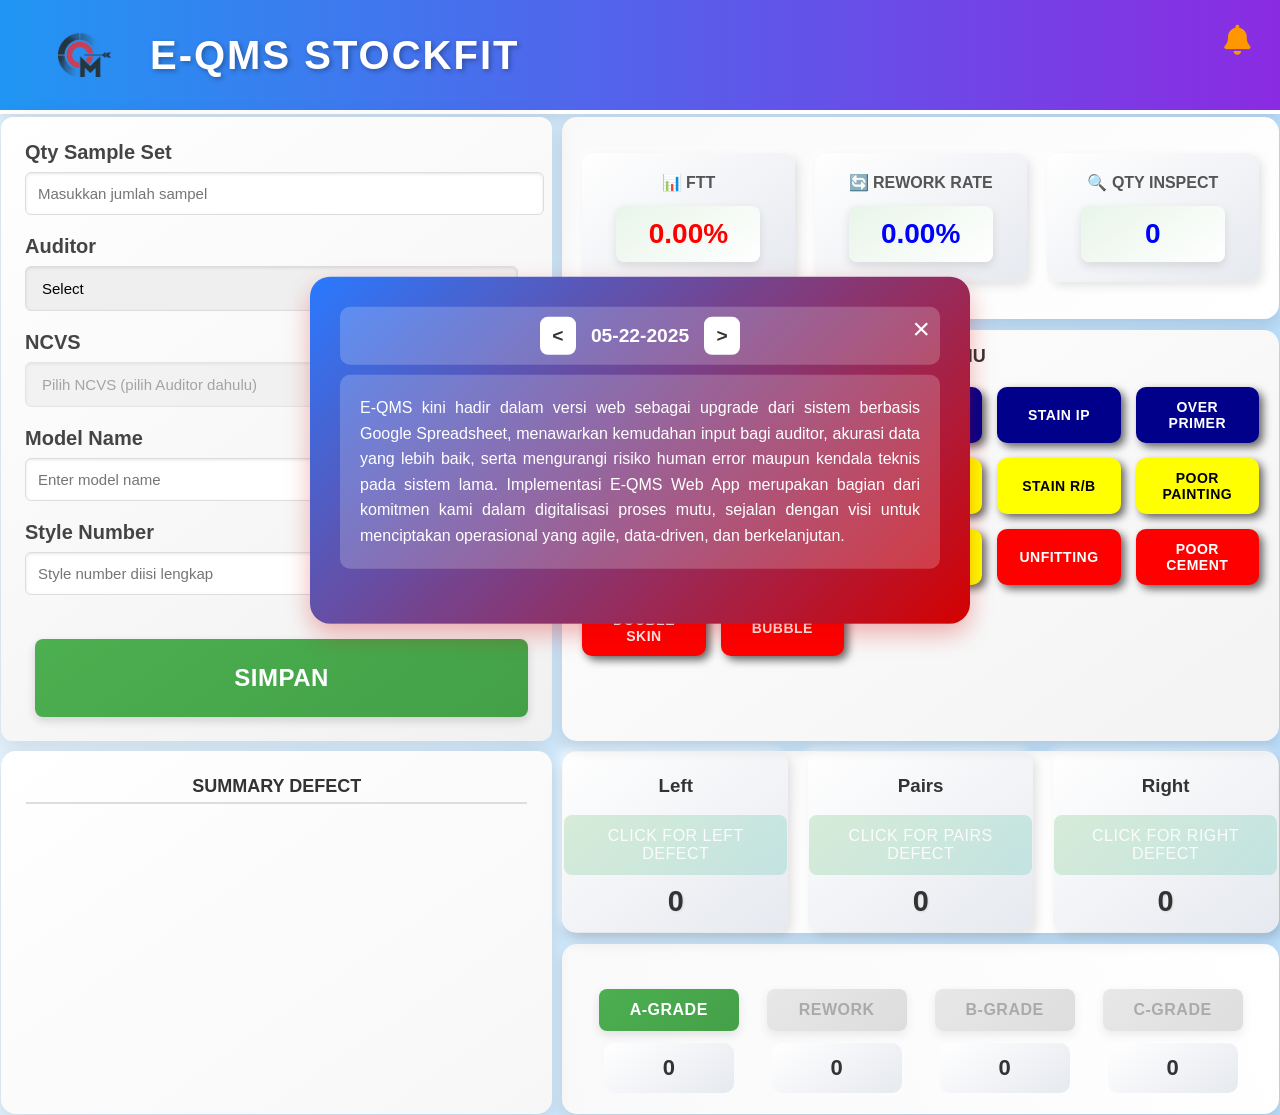
==== index.html @ a8375ba9 "Update index.html" ====
<!DOCTYPE html>
<html lang="en">
<head>
    <meta charset="UTF-8">
    <meta name="viewport" content="width=device-width, initial-scale=1.0">
    <title>Inspection Form</title>
    <link rel="stylesheet" href="style.css">
    <link rel="stylesheet" href="https://cdnjs.cloudflare.com/ajax/libs/font-awesome/6.0.0/css/all.min.css">
</head>
<body>
    <div class="header">
        <img src="logo.png" alt="Logo" class="logo">
        <h1>E-QMS STOCKFIT</h1>
<button id="announcement-button" class="announcement-button">
    <i class="fas fa-bell announcement-icon"></i>
</button>
    </div>
    <div class="dashboard">
        </div>

   <div id="announcement-popup" class="announcement-popup">
    <div class="announcement-content">
        <span class="close-button">&times;</span>
        <div id="announcement-date" class="announcement-date">
            <button id="prev-announcement" class="announcement-nav">&lt;</button>
            <span id="date-text"></span>
            <button id="next-announcement" class="announcement-nav">&gt;</button>
        </div>
        <div id="announcement-text" class="announcement-text"></div>
    </div>
</div>
    <div class="dashboard">
        <!-- Form Section (Kiri Bawah) -->
        <div class="form-section">
    <label for="qty-sample-set">Qty Sample Set</label>
    <input type="number" id="qty-sample-set" placeholder="Masukkan jumlah sampel" value="0">

            <label for="auditor">Auditor</label>
            <select id="auditor">
                <option value="">Select</option>
                <option value="Amalia Nur Aisyah">Amalia Nur Aisyah</option>
            </select>

            <label for="ncvs">NCVS</label>
            <select id="ncvs">
                <option value="">Select</option>
                <option value="Line 1">Line 1</option>
                <option value="Line 2">Line 2</option>
                <option value="Line 3">Line 3</option>
                <option value="Line 4">Line 4</option>
                <option value="Line 5">Line 5</option>
                <option value="Line 6">Line 6</option>
                <option value="Line 7">Line 7</option>
                <option value="Line 8">Line 8</option>
                <option value="Line 9">Line 9</option>
                <option value="Line 10">Line 10</option>
            </select>

            <label for="model-name">Model Name</label>
            <input type="text" id="model-name" placeholder="Enter model name">

            <label for="style-number">Style Number</label>
            <input type="text" id="style-number" placeholder="Style number diisi lengkap">
            <!-- Wrapper for Save Button -->
            <div class="button-wrapper">
                <button class="save-button">SIMPAN</button>
            </div>
        </div>
<!-- FTT & Qty Inspect Section -->
<div class="ftt-container">
    <!-- FTT Section -->
    <div class="section">
        <label for="ftt">
            <span>📊 FTT</span>
        </label>
        <div id="fttOutput" class="counter">0%</div>
    </div>
<!-- Redo Rate Section -->
    <div class="section">
        <label for="redo-rate">
            <span>🔄 Rework Rate</span>
        </label>
        <div id="redoRateOutput" class="counter">0%</div>
    </div>
    <!-- Qty Inspect Section -->
    <div class="section">
        <label for="qty-inspect">
            <span>🔍 Qty Inspect</span>
        </label>
        <div id="qtyInspectOutput" class="counter">0</div>
    </div>
</div>

<div class="qty-section">
    <div class="qty-item">
        <button class="input-button a-grade">A-Grade</button>
        <div id="a-grade-counter" class="output-box">0</div>
    </div>

    <div class="qty-item">
        <button class="input-button r-grade">Rework</button>
        <div id="r-grade-counter" class="output-box">0</div>
    </div>

    <div class="qty-item">
        <button class="input-button b-grade">B-Grade</button>
        <div id="b-grade-counter" class="output-box">0</div>
    </div>

    <div class="qty-item">
        <button class="input-button c-grade">C-Grade</button>
        <div id="c-grade-counter" class="output-box">0</div>
    </div>
</div>



        <!-- Summary Defect Section -->
        <div class="summary-defect">
            <h3>Summary Defect</h3>
            <div id="summary-list">
                <!-- Summary will be displayed here -->
            </div>
        </div>

        <!-- Rework Section -->
        <div class="rework-section">
            <!-- Rework Left -->
            <div class="rework-left">
                <h3>Left</h3>
                <button id="rework-left" class="rework-button">Click for left defect</button>
                <p id="left-counter">0</p>
            </div>
                <div class="rework-pairs">
        <h3>Pairs</h3>
        <button id="rework-pairs" class="rework-button">Click for pairs defect</button>
        <p id="pairs-counter">0</p>
    </div>
                <!-- Rework Right -->
            <div class="rework-right">
                <h3>Right</h3>
                <button id="rework-right" class="rework-button">Click for right defect</button>
                <p id="right-counter">0</p>
            </div>
        </div>

        <!-- Defect Menu Section -->
        <div class="defect-menu">
    <h3>Defect Menu</h3>
    <div class="defect-items">
<!-- DEFECT BIRU (Atas) -->
<button class="defect-button defect-blue" data-defect="BOND GAP">BOND GAP</button>
<button class="defect-button defect-blue" data-defect="POOR TRIMMING">POOR TRIMMING</button>
<button class="defect-button defect-blue" data-defect="CONTAMINATION">CONTAMINATION</button>
<button class="defect-button defect-blue" data-defect="STAIN IP">STAIN IP</button>
<button class="defect-button defect-blue" data-defect="OVER PRIMER">OVER PRIMER</button>

<!-- DEFECT KUNING (Tengah) -->
<button class="defect-button defect-yellow" data-defect="OVER CEMENT">OVER CEMENT</button>
<button class="defect-button defect-yellow" data-defect="REBOUND">REBOUND</button>
<button class="defect-button defect-yellow" data-defect="SHRINKAGE">SHRINKAGE</button>
<button class="defect-button defect-yellow" data-defect="STAIN R/B">STAIN R/B</button>
<button class="defect-button defect-yellow" data-defect="POOR PAINTING">POOR PAINTING</button>
<button class="defect-button defect-yellow" data-defect="DAMAGE">DAMAGE</button>
<button class="defect-button defect-yellow" data-defect="SOLELAYING">SOLELAYING</button>
<button class="defect-button defect-yellow" data-defect="COLOR BLEEDING">COLOR BLEEDING</button>

<!-- DEFECT MERAH (Bawah) -->
<button class="defect-button defect-red" data-defect="UNFITTING">UNFITTING</button>
<button class="defect-button defect-red" data-defect="POOR CEMENT">POOR CEMENT</button>
<button class="defect-button defect-red" data-defect="DOUBLE SKIN">DOUBLE SKIN</button>
<button class="defect-button defect-red" data-defect="BUBBLE">BUBBLE</button>

    </div>
</div>


    <script src="script.js"></script>
</body>
</html>
---- style.css ----
/* ============================= */
/* 1. Global Styles              */
/* ============================= */
body {
    font-family: 'Roboto', sans-serif;
    background: linear-gradient(to right, #e3f2fd, #bbdefb);
    color: #333;
    margin: 0;
    padding: 0; /* Pastikan tidak ada padding body yang tidak perlu */
}

/* ============================= */
/* 2. Header Styling             */
/* ============================= */
.header {
    display: flex;
    align-items: center;
    justify-content: flex-start; /* Mengubah agar logo dan teks berada di kiri */
    padding: 5px 30px; /* Mengurangi padding untuk kompak */
    background: linear-gradient(to right, #2196F3, #8A2BE2); /* Gradient background */
    border-bottom: 4px solid #ffffff; /* Menambah garis bawah header */
    box-shadow: 0 4px 15px rgba(0, 0, 0, 0.1); /* Menambah shadow lebih tegas */
    transition: all 0.3s ease-in-out; /* Efek transisi saat hover */
}

.header:hover {
    box-shadow: 0 10px 20px rgba(0, 0, 0, 0.2); /* Efek hover untuk shadow */
    transform: translateY(-5px); /* Efek header sedikit terangkat */
}

.logo {
    max-width: 100px; /* Memperbesar logo */
    height: auto;
    margin-right: 20px; /* Memberikan jarak lebih pada logo */
    transition: transform 0.3s ease; /* Efek saat logo dihover */
}

.logo:hover {
    transform: rotate(360deg); /* Efek rotasi pada logo saat hover */
}

h1 {
    font-family: 'Poppins', sans-serif; /* Font modern dan elegan */
    font-size: 2.5em; /* Membesarkan ukuran teks */
    color: #ffffff;
    margin: 0;
    text-shadow: 2px 2px 5px rgba(0, 0, 0, 0.3); /* Memberikan efek bayangan pada teks */
    letter-spacing: 2px; /* Memberikan jarak antar huruf */
    transition: color 0.3s ease, transform 0.3s ease; /* Efek transisi saat hover */
}

h1:hover {
    color: #2ECC71; /* Mengubah warna saat hover */
    transform: scale(1.1); /* Efek pembesaran teks saat hover */
}

/* ============================= */
/* 3. Dashboard Layout           */
/* ============================= */
.dashboard {
    display: grid;
    gap: 10px; /* Jaga jarak 10px antar grid items */
    padding: 1px; /* Mengurangi padding dashboard jika terlalu lebar */
    box-sizing: border-box;
    grid-template-columns: 1fr 1.3fr;

}
/* ============================= */
/* 4. Form Section             */
/* ============================= */
.form-section {
    grid-column: 1 / 2;
    grid-row: 1 / 4;
    background: linear-gradient(145deg, #ffffff, #f1f1f1);
    border-radius: 12px;
    box-shadow: 0 6px 25px rgba(0, 0, 0, 0.1);
    padding: 24px;
    overflow-y: auto;
    position: relative;
    transition: transform 0.2s ease, box-shadow 0.2s ease;
}

.form-section:hover {
    box-shadow: 0 12px 30px rgba(0, 0, 0, 0.2);
    transform: translateY(-3px);
}

.form-section label {
    font-weight: bold;
    margin-bottom: 8px;
    color: #444;
    font-size: 20px;
    display: block;
}

.form-section select,
.form-section input {
    width: calc(100% - 10px);
    padding: 12px;
    border: 1px solid #ddd;
    border-radius: 6px;
    margin-bottom: 20px;
    font-size: 15px;
    box-shadow: inset 0 1px 3px rgba(0, 0, 0, 0.1);
    transition: border-color 0.3s ease, box-shadow 0.3s ease;
}

.form-section select:focus,
.form-section input:focus {
    border-color: #4CAF50;
    box-shadow: 0 0 8px rgba(76, 175, 80, 0.5);
    outline: none;
}

/* --- STYLING UNTUK NCVS YANG SUDAH DIGUNAKAN --- */
/* Ini akan mewarnai opsi individual di dropdown saat dibuka */
#ncvs option.used-ncvs {
    color: red;
    font-weight: bold;
    /* Anda bisa menambahkan gaya lain di sini jika diperlukan */
    /* background-color: #ffebeb; */
}

/* Ini akan mencoba mewarnai teks yang terlihat di kotak select saat tertutup.
   Efeknya mungkin tidak konsisten di semua browser karena keterbatasan styling <select> native. */
#ncvs.used-selected-ncvs {
    color: red;
    font-weight: bold;
}
/* --- AKHIR STYLING NCVS --- */


.button-wrapper {
    display: flex;
    justify-content: flex-end;
    margin-top: 24px;
}

.save-button {
    background: linear-gradient(145deg, #4CAF50, #43a047);
    color: white;
    width: calc(100% - 10px);
    padding: 25px 50px;
    border: none;
    border-radius: 8px;
    cursor: pointer;
    font-size: 24px;
    font-weight: bold;
    text-transform: uppercase;
    letter-spacing: 0.5px;
    transition: background 0.3s ease, transform 0.2s ease;
    box-shadow: 0 4px 10px rgba(0, 0, 0, 0.15);
}

.save-button:hover {
    background: linear-gradient(145deg, #43a047, #388e3c);
    box-shadow: 0 6px 12px rgba(0, 0, 0, 0.2);
}

.save-button:active {
    transform: scale(0.96);
}
.invalid-input {
    border: 1px solid red; /* Berikan border merah pada input yang tidak valid */
    background-color: #ffe0e0; /* Berikan warna latar belakang merah muda pucat */
}


/* Responsive Save Button */
@media screen and (max-width: 1200px) {
    .save-button {
        padding: 20px 40px;
        font-size: 20px;
    }
}

@media screen and (max-width: 992px) {
    .save-button {
        padding: 15px 30px;
        font-size: 18px;
    }
}

@media screen and (max-width: 768px) {
    .save-button {
        padding: 12px 25px;
        font-size: 16px;
        width: 100%;
        margin-top: 10px;
    }

    .button-wrapper {
        justify-content: center;
    }
}

@media screen and (max-width: 480px) {
    .save-button {
        padding: 10px 20px;
        font-size: 14px;
        letter-spacing: 0.3px;
    }
}


/* ============================= */
/* 5. FTT Section - Reworked     */
/* ============================= */
.ftt-container {
    display: grid;
    grid-template-columns: repeat(auto-fit, minmax(120px, 1fr));
    gap: 20px;
    margin-bottom: 1px;
    justify-content: center;
    align-items: center;
    padding: 20px;
    background: linear-gradient(135deg, #f9f9f9, #ffffff);
    border-radius: 15px;
    box-shadow: 0 8px 15px rgba(0, 0, 0, 0.1);
    transition: box-shadow 0.3s ease, transform 0.3s ease;
}

.ftt-container:hover {
    box-shadow: 0 12px 25px rgba(0, 0, 0, 0.15);
    transform: translateY(-3px);
}

/* FTT & Qty Inspect Box */
.section {
    display: flex;
    flex-direction: column;
    align-items: center;
    justify-content: center;
    background: linear-gradient(145deg, #ffffff, #e6e9ef);
    border-radius: 12px;
    padding: 20px;
    box-shadow: 4px 4px 10px rgba(0, 0, 0, 0.1), -4px -4px 10px rgba(255, 255, 255, 0.6);
    transition: transform 0.2s ease, box-shadow 0.2s ease;
    min-width: 130px; /* Agar tetap muat di layar kecil */
}

/* Responsive Mode */
@media (max-width: 600px) {
    .ftt-container {
        grid-template-columns: repeat(2, 1fr); /* Tetap 2 kolom di layar kecil */
        gap: 10px; /* Tambahkan sedikit jarak agar lebih nyaman */
    }

    .section {
        min-width: 100px; /* Sesuaikan ukuran agar tetap muat */
    }
}

/* Hover Efek */
.section:hover {
    transform: translateY(-5px);
    box-shadow: 6px 6px 15px rgba(0, 0, 0, 0.15), -6px -6px 15px rgba(255, 255, 255, 0.7);
}


/* Label FTT & Qty Inspect */
.section label {
    font-size: 16px;
    font-weight: bold;
    color: #555;
    margin-bottom: 8px;
    text-transform: uppercase;
    display: flex;
    align-items: center;
    gap: 6px;
}

/* Output Box (FTT & Qty Inspect) */
.counter {
    font-size: 28px;
    font-weight: bold;
    text-align: center;
    padding: 12px;
    border-radius: 8px;
    width: 120px;
    margin-top: 6px;
    background: linear-gradient(145deg, #e8f5e9, #ffffff);
    box-shadow: 0 4px 10px rgba(0, 0, 0, 0.1);
    transition: transform 0.2s ease, box-shadow 0.2s ease;
    color: #0000FF;
}

/* Hover efek untuk Output */
.counter:hover {
    box-shadow: 0 6px 12px rgba(0, 0, 0, 0.15);
    transform: translateY(-2px);
}

/* Variasi warna sesuai kategori FTT */
.counter.low-ftt {
    background-color: #ff0000;
    border-color: #ff0000;
    color: #ff0000; /* Merah */
}

.counter.medium-ftt {
    background-color: #ffbf00;
    border-color: #ffbf00;
    color: #ffbf00; /* Kuning */
}

.counter.high-ftt {
    background-color: #32cd32;
    border-color: #32cd32;
    color: #32cd32; /* Hijau */
}

/* Responsive: Agar tetap rapi di HP */
@media (max-width: 600px) {
    .ftt-container {
        flex-direction: column;
        align-items: center;
        gap: 15px;
    }

    .section {
        width: 100%;
        max-width: 250px;
    }
}



/* ============================= */
/* 6. Qty Section - Stylish UI   */
/* ============================= */
.qty-section {
    display: grid;
         grid-column: 2 / 3;
    grid-row: 4 / 5;
        min-height: 110px;
  max-height: 110px;
        margin-top: 193px;
    grid-template-columns: repeat(auto-fit, minmax(120px, 1fr));
    gap: 15px;
    grid-auto-flow: row;
    justify-content: center;
    padding: 30px;
    background: linear-gradient(70deg, #f9f9f9, #ffffff);
    border-radius: 15px;
    box-shadow: 0 8px 15px rgba(0, 0, 0, 0.1);
    transition: box-shadow 0.3s ease, transform 0.3s ease;
}
/* Efek hover pada qty-section */
.qty-section:hover {
    box-shadow: 0 12px 25px rgba(0, 0, 0, 0.15);
    transform: translateY(-3px);
}

/* Jika layar kecil (HP mode portrait), batasi jadi 2 kolom */
@media (max-width: 600px) {
    .qty-section {
        grid-template-columns: repeat(2, 1fr); /* 2 item per baris */
    }
}

/* Jika layar sangat kecil (<400px), buat 1 item per baris */
@media (max-width: 400px) {
    .qty-section {
        grid-template-columns: repeat(1, 1fr); /* 1 item per baris */
    }
}

.qty-item {
    display: flex;
    flex-direction: column;
    align-items: center;
    justify-content: center;
    border-radius: 12px;
    padding: 15px;
    transition: transform 0.2s ease, box-shadow 0.2s ease;
}

/* Efek hover qty-item */
.qty-item:hover {
    transform: translateY(-5px);
    box-shadow: 6px 6px 15px rgba(0, 0, 0, 0.15), -6px -6px 15px rgba(255, 255, 255, 0.7);
}

.input-button {
    font-size: 16px;
    font-weight: bold;
    padding: 12px 20px;
    border: none;
    border-radius: 8px;
    cursor: pointer;
    text-transform: uppercase;
    letter-spacing: 0.5px;
    transition: background 0.3s ease, transform 0.2s ease;
    box-shadow: 0 4px 10px rgba(0, 0, 0, 0.1);
    color: white;
    width: 140px;
    text-align: center;
}

/* Warna tombol berdasarkan kategori */
.a-grade {
    background: linear-gradient(135deg, #4CAF50, #45a049);
}

.r-grade {
    background: linear-gradient(135deg, #FF9800, #e68900);
}

.b-grade {
    background: linear-gradient(135deg, #FFD700, #e6c200);
    color: black;
}

.c-grade {
    background: linear-gradient(135deg, #FF0000, #cc0000);
}

/* Efek hover pada tombol */
.input-button:hover {
    opacity: 0.9;
    transform: scale(1.05);
}

.input-button:active {
    transform: scale(0.95);
}

.output-box {
    font-size: 22px;
    font-weight: bold;
    text-align: center;
    padding: 12px 20px;
    border-radius: 10px;
    width: 90px;
    margin-top: 12px;
    background: linear-gradient(145deg, #ffffff, #e6e9ef);
    transition: transform 0.2s ease, box-shadow 0.2s ease;
}

/* Efek hover pada output box */
.output-box:hover {
    transform: translateY(-2px);
}

/* ============================= */
/* 7. Rework Section            */
/* ============================= */
.rework-section {
     grid-column: 2 / 3;
    grid-row: 4 / 5;
    min-height: 110px;
  max-height: 180px;
    display: flex;
    gap: 20px;
    justify-content: space-between;
    padding: 1px;
    background: linear-gradient(135deg, #f9f9f9, #ffffff);
    border-radius: 15px;
    box-shadow: 0 8px 15px rgba(0, 0, 0, 0.1);
    transition: box-shadow 0.3s ease, transform 0.3s ease;
}


.rework-section:hover {
    box-shadow: 0 12px 25px rgba(0, 0, 0, 0.15);
    transform: translateY(-5px);
}

.rework-left, .rework-right {
    flex: 1;
    display: flex;
    flex-direction: column;
    align-items: center;
    justify-content: center;
    background: linear-gradient(145deg, #ffffff, #e6e9ef);
    border-radius: 12px;
    padding: 1px;
    box-shadow: 4px 4px 10px rgba(0, 0, 0, 0.1), -4px -4px 10px rgba(255, 255, 255, 0.6);
    transition: transform 0.2s ease, box-shadow 0.2s ease;
}

.rework-left:hover, .rework-right:hover {
    transform: translateY(-5px);
    box-shadow: 6px 6px 15px rgba(0, 0, 0, 0.15), -6px -6px 15px rgba(255, 255, 255, 0.7);
}

.rework-left p, .rework-right p {
    font-size: 1.8rem;
    font-weight: bold;
    margin: 10px 0;
    color: #333;
    text-shadow: 1px 1px 2px rgba(0, 0, 0, 0.1);
}

.rework-left button, .rework-right button {
    background: linear-gradient(135deg, #4CAF50, #45a049);
    color: white;
    font-size: 16px;
    padding: 12px 20px;
    border: none;
    border-radius: 8px;
    cursor: pointer;
    text-transform: uppercase;
    letter-spacing: 0.5px;
    transition: background 0.3s ease, transform 0.2s ease;
    box-shadow: 0 4px 10px rgba(0, 0, 0, 0.1);
}

.rework-left button:hover, .rework-right button:hover {
    background: linear-gradient(135deg, #45a049, #388e3c);
    box-shadow: 0 6px 12px rgba(0, 0, 0, 0.15);
}

.rework-left button:active, .rework-right button:active {
    transform: scale(0.95);
}
.rework-pairs {
    flex: 1;
    display: flex;
    flex-direction: column;
    align-items: center;
    justify-content: center;
    background: linear-gradient(145deg, #ffffff, #e6e9ef);
    border-radius: 12px;
    padding: 1px;
    box-shadow: 4px 4px 10px rgba(0, 0, 0, 0.1), -4px -4px 10px rgba(255, 255, 255, 0.6);
    transition: transform 0.2s ease, box-shadow 0.2s ease;
}

.rework-pairs:hover {
    transform: translateY(-5px);
    box-shadow: 6px 6px 15px rgba(0, 0, 0, 0.15), -6px -6px 15px rgba(255, 255, 255, 0.7);
}

.rework-pairs p {
    font-size: 1.8rem;
    font-weight: bold;
    margin: 10px 0;
    color: #333;
    text-shadow: 1px 1px 2px rgba(0, 0, 0, 0.1);
}

.rework-pairs button {
    background: linear-gradient(135deg, #4CAF50, #45a049);
    color: white;
    font-size: 16px;
    padding: 12px 20px;
    border: none;
    border-radius: 8px;
    cursor: pointer;
    text-transform: uppercase;
    letter-spacing: 0.5px;
    transition: background 0.3s ease, transform 0.2s ease;
    box-shadow: 0 4px 10px rgba(0, 0, 0, 0.1);
}

.rework-pairs button:hover {
    background: linear-gradient(135deg, #45a049, #388e3c);
    box-shadow: 0 6px 12px rgba(0, 0, 0, 0.15);
}

.rework-pairs button:active {
    transform: scale(0.95);
}

/* ============================= */
/* 8. Defect Menu Section        */
/* ============================= */
.defect-menu {
    grid-column: 2 / 3;
    grid-row: 2 / 4;
    margin-top: 0;
    background: linear-gradient(145deg, #ffffff, #f3f3f3);
    border-radius: 15px;
    box-shadow: 0 8px 15px rgba(0, 0, 0, 0.1);
    padding: 16px 20px 20px 20px;
    transition: box-shadow 0.3s ease, transform 0.3s ease;
    font-size: 20px;
    text-align: center;
    min-height: 200px;
    overflow: auto;
}
.defect-menu h3 {
    margin: 0 0 15px 0;
    font-size: 18px;
    font-weight: bold;
    color: #333;
    text-transform: uppercase;
    padding-bottom: 5px;
}

.defect-menu:hover {
    box-shadow: 0 12px 25px rgba(0, 0, 0, 0.15);
    transform: translateY(-5px);
}

.defect-items {
    display: grid;
    grid-template-columns: repeat(auto-fit, minmax(120px, 1fr));
    gap: 15px;
}

.defect-button {
    /* Gaya dasar untuk semua tombol defect */
    color: white;
    padding: 12px 15px;
    border: none;
    border-radius: 10px;
    cursor: pointer;
    font-size: 14px;
    font-weight: bold;
    text-transform: uppercase;
    letter-spacing: 0.5px;
    text-align: center;
    transition: background 0.3s ease, transform 0.2s ease, box-shadow 0.3s ease;
    box-shadow: 0 4px 10px rgba(0, 0, 0, 0.1);
    min-width: 120px;
    min-height: 50px;
    width: auto;
    overflow: hidden;
    white-space: normal;
    word-wrap: break-word;
}
/* --- Warna untuk kelompok Biru Tua --- */
.defect-button.defect-blue {
    background: #00008B; /* Darker Blue (Navy Blue) - matching screenshot */
    color: white; /* Ensure font is white */
    /* Menghapus gradient untuk tampilan lebih flat seperti screenshot */
    /* box-shadow sudah diatur di .defect-button, tapi bisa disesuaikan jika ingin bayangan yang lebih gelap/tajam */
    box-shadow: 4px 4px 8px rgba(0, 0, 0, 0.6); /* Lebih gelap dan jelas */
}

.defect-button.defect-blue:hover {
    background: #0000CD; /* Sedikit lebih terang saat hover */
    box-shadow: 6px 6px 12px rgba(0, 0, 0, 0.7); /* Bayangan lebih intens saat hover */
    transform: translateY(-2px); /* Sedikit terangkat */
}

/* --- Warna untuk kelompok Kuning Cerah --- */
.defect-button.defect-yellow {
    background: #FFFF00; /* Vivid Yellow - matching screenshot */
    color: black; /* Font hitam seperti di screenshot */
    /* Menghapus gradient untuk tampilan lebih flat seperti screenshot */
    box-shadow: 4px 4px 8px rgba(0, 0, 0, 0.6); /* Lebih gelap dan jelas */
}

.defect-button.defect-yellow:hover {
    background: #FFD700; /* Sedikit lebih gelap saat hover */
    box-shadow: 6px 6px 12px rgba(0, 0, 0, 0.7); /* Bayangan lebih intens saat hover */
    transform: translateY(-2px);
}

/* --- Warna untuk kelompok Merah Cerah --- */
.defect-button.defect-red {
    background: #FF0000; /* Pure Red - matching screenshot */
    color: white; /* Ensure font is white */
    /* Menghapus gradient untuk tampilan lebih flat seperti screenshot */
    box-shadow: 4px 4px 8px rgba(0, 0, 0, 0.6); /* Lebih gelap dan jelas */
}

.defect-button.defect-red:hover {
    background: #CC0000; /* Sedikit lebih gelap saat hover */
    box-shadow: 6px 6px 12px rgba(0, 0, 0, 0.7); /* Bayangan lebih intens saat hover */
    transform: translateY(-2px);
}

.defect-button:active {
    transform: scale(0.95);
}
/* ============================= */
/* 9. Summary Defect Section    */
/* ============================= */
.summary-defect {
    /* Style yang sudah ada */
    grid-column: 1 / 2;
    margin-top: 0;
    background: linear-gradient(145deg, #ffffff, #f7f7f7);
    border-radius: 15px;
    box-shadow: 0 8px 20px rgba(0, 0, 0, 0.1);
    padding: 25px;
    height: 313px;
    overflow-y: auto;
    overflow-x: hidden;
    transition: box-shadow 0.3s ease, transform 0.3s ease;
    text-align: center;
}


.summary-defect h3 {
    /* Style yang sudah ada */
    margin: 0 0 15px 0;
    font-size: 18px;
    font-weight: bold;
    color: #333;
    text-transform: uppercase;
    border-bottom: 2px solid #ddd;
    padding-bottom: 5px;
}
.summary-item {
    background-color: #ffffff;
    border-radius: 10px;
    box-shadow: 0 4px 8px rgba(0, 0, 0, 0.15);
    padding: 10px 15px;
    margin: 8px 0;
    display: grid; /* Menggunakan CSS Grid */
    /* Ubah lebar kolom "Position" */
    grid-template-columns: 2fr 1.2fr 1.5fr auto; /* Lebar kolom: Defect, Position (lebih lebar), Level, Count */
    gap: 10px; /* Jarak antar kolom */
    align-items: center; /* Vertikal align tengah */
    width: 100%;
    transition: transform 0.2s ease, box-shadow 0.2s ease;
}

.summary-item:hover {
    box-shadow: 0 6px 12px rgba(0, 0, 0, 0.15);
    transform: translateY(-3px);
}

.defect-col {
    text-align: left;
    white-space: normal; /* IZINKAN TEKS MULTI-BARIS */
    overflow: visible; /* TIDAK POTONG TEKS */
    text-overflow: unset; /* HILANGKAN ELLIPSIS */
    word-break: break-word; /* PECahkan KATA JIKA PERLU */
}

.level-col {
    text-align: right;
    display: flex; /* FLEX UNTUK SUSUN GRADE + COUNT */
    align-items: center;
    justify-content: flex-end;
    gap: 8px; /* JARAK ANTARA GRADE DAN COUNT */
}


.count {
    background-color: #ff6b6b;
    color: #fff;
    padding: 4px 10px;
    border-radius: 12px;
    min-width: 30px;
    text-align: center;
    font-weight: bold;
    font-size: 14px;
    box-shadow: 0 2px 6px rgba(0, 0, 0, 0.2);
    border: 2px solid #ff4c4c;
    transition: transform 0.2s ease, box-shadow 0.2s ease;
}

.count:hover {
    transform: scale(1.1);
    box-shadow: 0 4px 12px rgba(0, 0, 0, 0.3);
}

/* ============================= */
/* 10. Enhanced Plus and Minus Buttons   */
/* ============================= */
.buttons {
    position: fixed;
    bottom: 20px;
    right: 20px;
    z-index: 9999; /* Highest possible z-index to ensure visibility */
    display: flex;
    flex-direction: column;
    gap: 15px;
    pointer-events: auto;
}

/* Ensure buttons are always on top of other elements */
.defect-menu,
.rework-section,
#reject-section,
.summary-defect {
    position: relative;
    z-index: 1;
}

.control-button {
    width: 60px;
    height: 60px;
    display: flex;
    align-items: center;
    justify-content: center;
    font-size: 36px;
    color: #fff;
    border: none;
    border-radius: 50%; /* Circular buttons */
    cursor: pointer;
    transition: all 0.3s ease;
    box-shadow: 0 6px 12px rgba(0, 0, 0, 0.2);
    position: relative;
    overflow: hidden;
    z-index: 9999; /* Ensure buttons are always on top */
}

.control-button .button-icon {
    position: relative;
    z-index: 1;
}

/* Plus Button Styles */
#plus-button {
    background: linear-gradient(145deg, #4CAF50, #45a049);
}

#plus-button::before {
    content: '';
    position: absolute;
    top: 0;
    left: 0;
    right: 0;
    bottom: 0;
    background: radial-gradient(circle at center, rgba(255,255,255,0.3) 0%, transparent 50%);
    opacity: 0;
    transition: opacity 0.3s ease;
}

#plus-button:hover::before {
    opacity: 1;
}

#plus-button.active {
    background: linear-gradient(145deg, #388E3C, #2E7D32);
    transform: scale(1.1);
}

#plus-button.inactive {
    background: linear-gradient(145deg, #B0BEC5, #90A4AE);
    cursor: not-allowed;
}

/* Minus Button Styles */
#minus-button {
    background: linear-gradient(145deg, #F44336, #D32F2F);
}

#minus-button::before {
    content: '';
    position: absolute;
    top: 0;
    left: 0;
    right: 0;
    bottom: 0;
    background: radial-gradient(circle at center, rgba(255,255,255,0.3) 0%, transparent 50%);
    opacity: 0;
    transition: opacity 0.3s ease;
}

#minus-button:hover::before {
    opacity: 1;
}

#minus-button.active {
    background: linear-gradient(145deg, #D32F2F, #B71C1C);
    transform: scale(1.1);
}

#minus-button.inactive {
    background: linear-gradient(145deg, #B0BEC5, #90A4AE);
    cursor: not-allowed;
}

/* Hover and Active States */
.control-button:hover {
    transform: scale(1.05);
    box-shadow: 0 8px 16px rgba(0, 0, 0, 0.25);
}

.control-button:active {
    transform: scale(0.95);
    box-shadow: 0 4px 8px rgba(0, 0, 0, 0.2);
}

/* Responsive Design */
@media (max-width: 600px) {
    .buttons {
        bottom: 10px;
        right: 10px;
        gap: 10px;
    }
    
    .control-button {
        width: 50px;
        height: 50px;
        font-size: 30px;
    }
}

/* ============================= */
/* 11. Gaya untuk Elemen yang Dinonaktifkan (Disabled) */
/* ============================= */

/* Gaya untuk tombol defect yang dinonaktifkan */
.defect-button:disabled,
.defect-button.disabled {
    opacity: 0.7;
    cursor: not-allowed;
    background: linear-gradient(135deg, #a0bde3, #90a4ae); /* Warna lebih redup */
    box-shadow: none;
}

/* Gaya untuk tombol rework yang dinonaktifkan */
#rework-left:disabled,
#rework-right:disabled, 
#rework-pairs:disabled {
    opacity: 0.7;
    cursor: not-allowed;
    background: linear-gradient(135deg, #c8e6c9, #b2dfdb); /* Warna lebih redup */
    box-shadow: none;
}

/* Gaya untuk tombol grade saat tidak aktif (opsional) */
.qty-item .input-button.inactive {
    opacity: 0.7;
    cursor: default;
    background: linear-gradient(135deg, #e0e0e0, #d0d0d0);
    color: #888;
}

/* ============================= */
/* 12. Announcement Styles */
/* ============================= */
.announcement-button {
    background: none;
    border: none;
    cursor: pointer;
    position: absolute;
    top: 25px;
    right: 30px;
    padding: 0;
    transition: color 0.3s ease, transform 0.2s ease;
}

.announcement-button:hover {
    transform: scale(1.1);
}

.announcement-icon {
    font-size: 30px;
    color: #FF9800;
    transition: transform 0.2s ease;
}

.announcement-icon:hover {
    transform: scale(1.2);
    color: #FF5F1F;
}

.announcement-popup {
    display: none;
    position: fixed;
    top: 50%;
    left: 50%;
    transform: translate(-50%, -50%);
    width: 80%;
    max-width: 600px;
    background: linear-gradient(135deg, #2979FF, #D50000); /* Gradasi biru dan merah */
    background-blend-mode: multiply; /* Efek memudar */
    box-shadow: 0 10px 25px rgba(213, 0, 0, 0.3); /* Shadow dengan warna senada */
    border-radius: 20px;
    padding: 30px;
    z-index: 10000;
    animation: popupFadeIn 0.5s ease-in-out;
}

@keyframes popupFadeIn {
    from { opacity: 0; transform: translate(-50%, -60%); }
    to { opacity: 1; transform: translate(-50%, -50%); }
}

.announcement-content {
    position: relative;
}

.close-button {
    position: absolute;
    top: 10px;
    right: 15px;
    font-size: 24px;
    cursor: pointer;
    color: white; /* Warna teks putih agar kontras */
}

.announcement-date {
    font-weight: bold;
    font-size: 1.2em;
    margin-bottom: 10px;
    color: white;
    padding: 10px 15px;
    background-color: rgba(255, 255, 255, 0.2);
    border-radius: 10px;
    text-align: center;
}

.date-controls {
    display: flex;
    align-items: center; /* Menyelaraskan item secara vertikal */
    justify-content: center;
    margin-top: 10px;
}

#date-text {
    margin: 0 10px;
}

.announcement-nav {
    background: white;
    border: none;
    padding: 8px 12px;
    border-radius: 8px;
    cursor: pointer;
    font-size: 1em;
    font-weight: bold;
    color: #333;
    transition: background 0.3s ease;
}

.close-button {
    position: absolute;
    top: 5px;
    right: 10px;
    font-size: 30px;
    cursor: pointer;
    color: white;
    z-index: 10001; /* Pastikan selalu di atas */
}


.announcement-text {
    text-align: justify;
    font-size: 1em;
    color: white; /* Warna teks putih agar kontras */
    margin-bottom: 25px;
    line-height: 1.6;
    padding: 20px;
    background-color: rgba(255, 255, 255, 0.2); /* Latar belakang semi-transparan */
    border-radius: 10px;
}
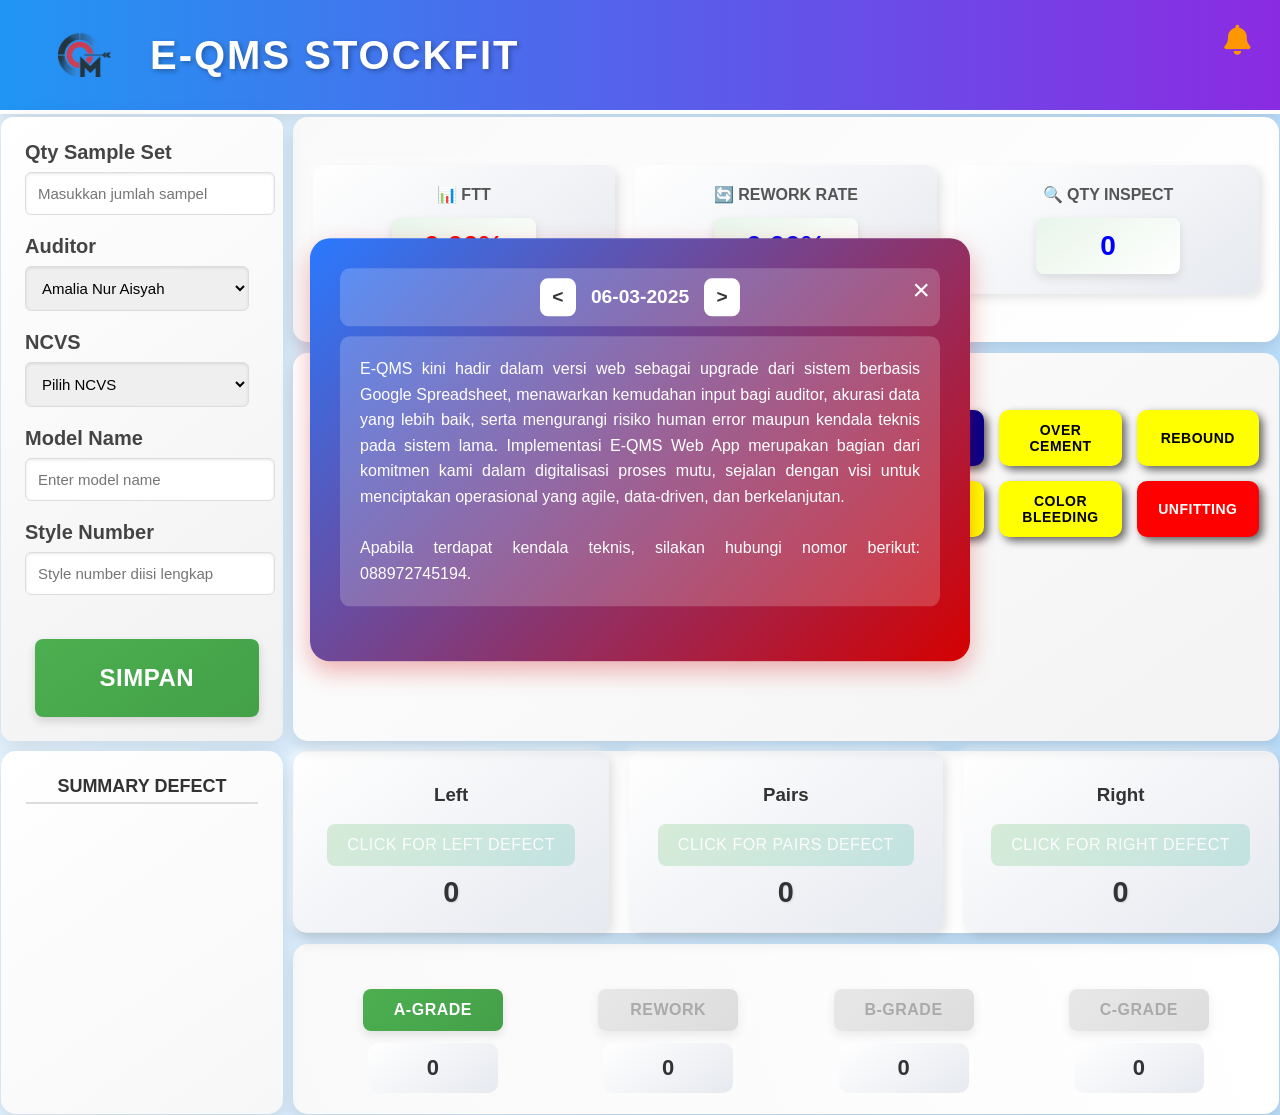
==== commit bc6306fd: "Update index.html" ====
--- a/index.html
+++ b/index.html
@@ -37,13 +37,12 @@
 
             <label for="auditor">Auditor</label>
             <select id="auditor">
-                <option value="">Select</option>
                 <option value="Amalia Nur Aisyah">Amalia Nur Aisyah</option>
             </select>
 
             <label for="ncvs">NCVS</label>
             <select id="ncvs">
-                <option value="">Select</option>
+                 <option value="">Select</option>
                 <option value="Line 1">Line 1</option>
                 <option value="Line 2">Line 2</option>
                 <option value="Line 3">Line 3</option>
@@ -147,7 +146,7 @@
         <!-- Defect Menu Section -->
         <div class="defect-menu">
     <h3>Defect Menu</h3>
-    <div class="defect-items">
+   <div class="defect-items">
 <!-- DEFECT BIRU (Atas) -->
 <button class="defect-button defect-blue" data-defect="BOND GAP">BOND GAP</button>
 <button class="defect-button defect-blue" data-defect="POOR TRIMMING">POOR TRIMMING</button>
@@ -171,7 +170,7 @@
 <button class="defect-button defect-red" data-defect="DOUBLE SKIN">DOUBLE SKIN</button>
 <button class="defect-button defect-red" data-defect="BUBBLE">BUBBLE</button>
 
-    </div>
+            </div>
 </div>
 
 
--- a/style.css
+++ b/style.css
@@ -62,7 +62,7 @@
     gap: 10px; /* Jaga jarak 10px antar grid items */
     padding: 1px; /* Mengurangi padding dashboard jika terlalu lebar */
     box-sizing: border-box;
-    grid-template-columns: 1fr 1.3fr;
+    grid-template-columns: 1fr 3.5fr;
 
 }
 /* ============================= */
@@ -404,17 +404,18 @@
 }
 
 .r-grade {
-    background: linear-gradient(135deg, #FF9800, #e68900);
+    background: linear-gradient(135deg, #00008B, #00008B);
 }
 
 .b-grade {
-    background: linear-gradient(135deg, #FFD700, #e6c200);
+    background: linear-gradient(135deg, #FFFF00, #e6c200);
     color: black;
 }
 
 .c-grade {
     background: linear-gradient(135deg, #FF0000, #cc0000);
 }
+
 
 /* Efek hover pada tombol */
 .input-button:hover {
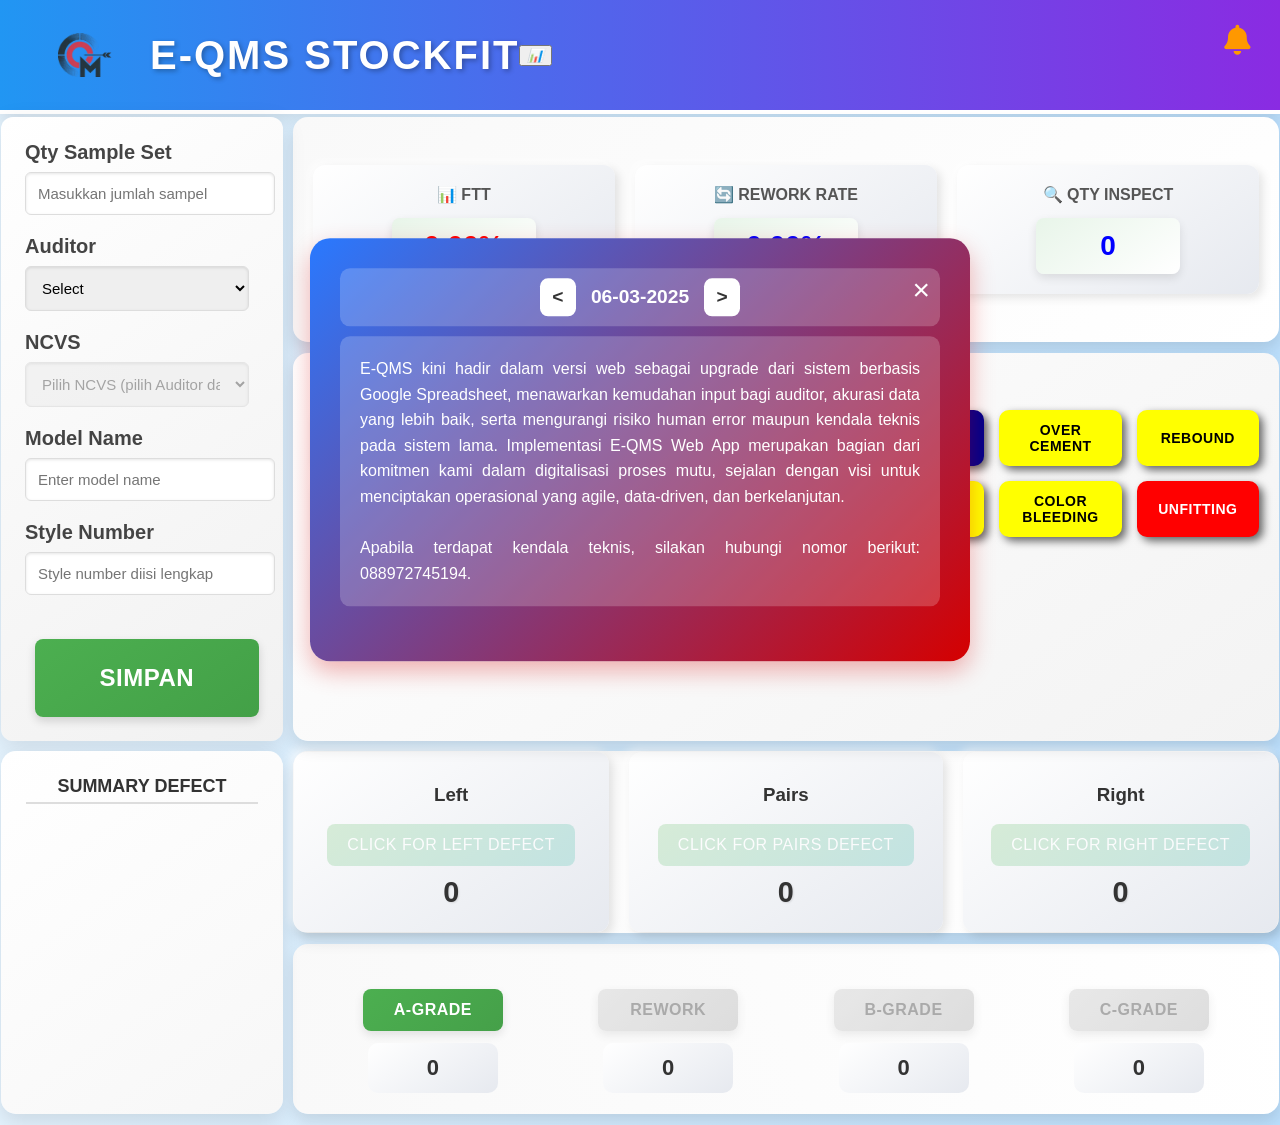
==== commit 7f8c2cd5: "Update index.html" ====
--- a/index.html
+++ b/index.html
@@ -13,6 +13,10 @@
         <h1>E-QMS STOCKFIT</h1>
 <button id="announcement-button" class="announcement-button">
     <i class="fas fa-bell announcement-icon"></i>
+</button>
+  <!-- Tombol Statistik -->
+<button class="statistic-button" title="Lihat Statistik Data">
+  <i class="statistic-icon">📊</i>
 </button>
     </div>
     <div class="dashboard">
@@ -37,12 +41,12 @@
 
             <label for="auditor">Auditor</label>
             <select id="auditor">
+                <option value="">Select</option>
                 <option value="Amalia Nur Aisyah">Amalia Nur Aisyah</option>
             </select>
 
             <label for="ncvs">NCVS</label>
             <select id="ncvs">
-                 <option value="">Select</option>
                 <option value="Line 1">Line 1</option>
                 <option value="Line 2">Line 2</option>
                 <option value="Line 3">Line 3</option>
@@ -172,7 +176,9 @@
 
             </div>
 </div>
-
+<div id="loading-overlay">
+        <div class="spinner"></div>
+    </div>
 
     <script src="script.js"></script>
 </body>
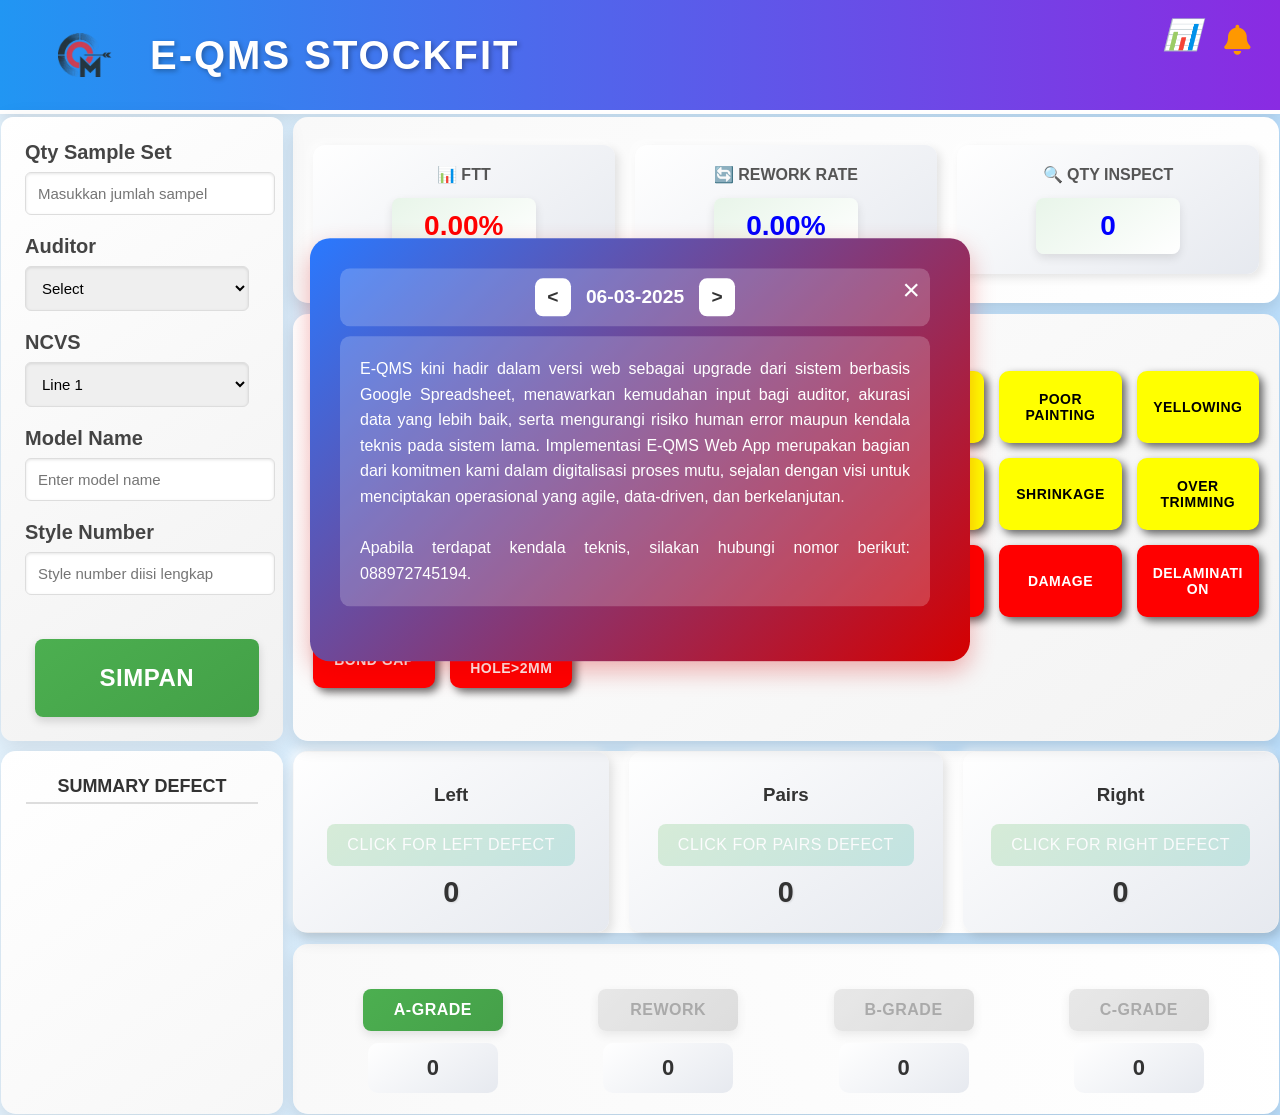
==== commit 08f9f620: "Update index.html" ====
--- a/index.html
+++ b/index.html
@@ -152,27 +152,33 @@
     <h3>Defect Menu</h3>
    <div class="defect-items">
 <!-- DEFECT BIRU (Atas) -->
-<button class="defect-button defect-blue" data-defect="BOND GAP">BOND GAP</button>
 <button class="defect-button defect-blue" data-defect="POOR TRIMMING">POOR TRIMMING</button>
-<button class="defect-button defect-blue" data-defect="CONTAMINATION">CONTAMINATION</button>
-<button class="defect-button defect-blue" data-defect="STAIN IP">STAIN IP</button>
-<button class="defect-button defect-blue" data-defect="OVER PRIMER">OVER PRIMER</button>
+<button class="defect-button defect-blue" data-defect="STAIN/CONTAMINATION">STAIN/CONTAMINATION</button>
+<button class="defect-button defect-blue" data-defect="OVER/POOR CEMENT">OVER/POOR CEMENT</button>
+<button class="defect-button defect-blue" data-defect="OVER/POOR PRIMER">OVER/POOR PRIMER</button>
 
 <!-- DEFECT KUNING (Tengah) -->
-<button class="defect-button defect-yellow" data-defect="OVER CEMENT">OVER CEMENT</button>
-<button class="defect-button defect-yellow" data-defect="REBOUND">REBOUND</button>
+<button class="defect-button defect-yellow" data-defect="POOR/OVER GRINDING/BUFFING">POOR/OVER GRINDING/BUFFING</button>
+<button class="defect-button defect-yellow" data-defect="POOR PAINTING">POOR PAINTING</button>
+<button class="defect-button defect-yellow" data-defect="YELLOWING">YELLOWING</button>
+<button class="defect-button defect-yellow" data-defect="TEXTURE INCONSISTENCY">TEXTURE INCONSISTENCY</button>
+<button class="defect-button defect-yellow" data-defect="COLOR DIFFERENCE">COLOR DIFFERENCE</button>
+<button class="defect-button defect-yellow" data-defect="COLOR BLEEDING">COLOR BLEEDING</button>
+<button class="defect-button defect-yellow" data-defect="DOUBLE SKIN">DOUBLE SKIN</button>
+<button class="defect-button defect-yellow" data-defect="UNFITTING">UNFITTING</button>
 <button class="defect-button defect-yellow" data-defect="SHRINKAGE">SHRINKAGE</button>
-<button class="defect-button defect-yellow" data-defect="STAIN R/B">STAIN R/B</button>
-<button class="defect-button defect-yellow" data-defect="POOR PAINTING">POOR PAINTING</button>
-<button class="defect-button defect-yellow" data-defect="DAMAGE">DAMAGE</button>
-<button class="defect-button defect-yellow" data-defect="SOLELAYING">SOLELAYING</button>
-<button class="defect-button defect-yellow" data-defect="COLOR BLEEDING">COLOR BLEEDING</button>
+<button class="defect-button defect-yellow" data-defect="OVER TRIMMING">OVER TRIMMING</button>
+<button class="defect-button defect-yellow" data-defect="AIR TRAP/BUBBLE">AIR TRAP/BUBBLE</button>
+<button class="defect-button defect-yellow" data-defect="UNDER CURE">UNDER CURE</button>
 
 <!-- DEFECT MERAH (Bawah) -->
-<button class="defect-button defect-red" data-defect="UNFITTING">UNFITTING</button>
-<button class="defect-button defect-red" data-defect="POOR CEMENT">POOR CEMENT</button>
-<button class="defect-button defect-red" data-defect="DOUBLE SKIN">DOUBLE SKIN</button>
-<button class="defect-button defect-red" data-defect="BUBBLE">BUBBLE</button>
+<button class="defect-button defect-red" data-defect="SOLELAYING">SOLELAYING</button>
+<button class="defect-button defect-red" data-defect="REBOUND">REBOUND</button>
+<button class="defect-button defect-red" data-defect="CRACK">CRACK</button>
+<button class="defect-button defect-red" data-defect="DAMAGE">DAMAGE</button>
+<button class="defect-button defect-red" data-defect="DELAMINATION">DELAMINATION</button>
+<button class="defect-button defect-red" data-defect="BOND GAP">BOND GAP</button>
+<button class="defect-button defect-red" data-defect="IP HOLE>2mm">IP HOLE>2mm</button>
 
             </div>
 </div>
--- a/style.css
+++ b/style.css
@@ -7,6 +7,7 @@
     color: #333;
     margin: 0;
     padding: 0; /* Pastikan tidak ada padding body yang tidak perlu */
+    overscroll-behavior: none;
 }
 
 /* ============================= */
@@ -416,7 +417,6 @@
     background: linear-gradient(135deg, #FF0000, #cc0000);
 }
 
-
 /* Efek hover pada tombol */
 .input-button:hover {
     opacity: 0.9;
@@ -582,6 +582,7 @@
     min-height: 200px;
     overflow: auto;
 }
+
 .defect-menu h3 {
     margin: 0 0 15px 0;
     font-size: 18px;
@@ -614,7 +615,7 @@
     text-transform: uppercase;
     letter-spacing: 0.5px;
     text-align: center;
-    transition: background 0.3s ease, transform 0.2s ease, box-shadow 0.3s ease;
+    transition: all 0.3s ease; /* Transisi untuk semua properti */
     box-shadow: 0 4px 10px rgba(0, 0, 0, 0.1);
     min-width: 120px;
     min-height: 50px;
@@ -623,51 +624,79 @@
     white-space: normal;
     word-wrap: break-word;
 }
+
+/* ======================================================== */
+/* --- MODIFIKASI: Gaya Tombol yang Dipilih (Highlight) --- */
+/* ======================================================== */
+.defect-button.active {
+    /* 1. Border yang Jelas & Kontras */
+    border: 4px solid #39FF14; /* Warna Cyan/Aqua yang kontras */
+    
+    /* 2. Efek "Tertekan" dengan Inner Shadow */
+    box-shadow: inset 0 0 10px rgba(0, 0, 0, 0.7);
+
+    /* 3. Transformasi untuk memperkuat efek 'tertekan' */
+    transform: scale(0.98) translateY(1px);
+
+    /* 4. Menggelapkan sedikit warna asli agar border lebih menonjol */
+    filter: brightness(0.85);
+
+    /* 5. Padding disesuaikan agar ukuran dalam tombol tetap konsisten */
+    padding: 8px 11px;
+}
+
+.defect-button.active:hover {
+    /* Mencerahkan kembali saat di-hover, tapi tetap mempertahankan gaya 'active' */
+    filter: brightness(1);
+    
+    /* Pertahankan border dan shadow agar status 'active' tidak hilang */
+    border: 4px solid #39FF14;
+    box-shadow: inset 0 0 15px rgba(0, 0, 0, 0.8); /* Shadow lebih kuat */
+}
+/* ======================================================== */
+
+.defect-button:active {
+    /* Efek sesaat ketika tombol DIKLIK (bukan saat aktif) */
+    transform: scale(0.95);
+}
+
 /* --- Warna untuk kelompok Biru Tua --- */
 .defect-button.defect-blue {
-    background: #00008B; /* Darker Blue (Navy Blue) - matching screenshot */
-    color: white; /* Ensure font is white */
-    /* Menghapus gradient untuk tampilan lebih flat seperti screenshot */
-    /* box-shadow sudah diatur di .defect-button, tapi bisa disesuaikan jika ingin bayangan yang lebih gelap/tajam */
-    box-shadow: 4px 4px 8px rgba(0, 0, 0, 0.6); /* Lebih gelap dan jelas */
+    background: #00008B; /* Darker Blue (Navy Blue) */
+    color: white;
+    box-shadow: 4px 4px 8px rgba(0, 0, 0, 0.6);
 }
 
 .defect-button.defect-blue:hover {
-    background: #0000CD; /* Sedikit lebih terang saat hover */
-    box-shadow: 6px 6px 12px rgba(0, 0, 0, 0.7); /* Bayangan lebih intens saat hover */
-    transform: translateY(-2px); /* Sedikit terangkat */
+    background: #0000CD;
+    box-shadow: 6px 6px 12px rgba(0, 0, 0, 0.7);
+    transform: translateY(-2px);
 }
 
 /* --- Warna untuk kelompok Kuning Cerah --- */
 .defect-button.defect-yellow {
-    background: #FFFF00; /* Vivid Yellow - matching screenshot */
-    color: black; /* Font hitam seperti di screenshot */
-    /* Menghapus gradient untuk tampilan lebih flat seperti screenshot */
-    box-shadow: 4px 4px 8px rgba(0, 0, 0, 0.6); /* Lebih gelap dan jelas */
+    background: #FFFF00; /* Vivid Yellow */
+    color: black;
+    box-shadow: 4px 4px 8px rgba(0, 0, 0, 0.6);
 }
 
 .defect-button.defect-yellow:hover {
-    background: #FFD700; /* Sedikit lebih gelap saat hover */
-    box-shadow: 6px 6px 12px rgba(0, 0, 0, 0.7); /* Bayangan lebih intens saat hover */
+    background: #FFD700;
+    box-shadow: 6px 6px 12px rgba(0, 0, 0, 0.7);
     transform: translateY(-2px);
 }
 
 /* --- Warna untuk kelompok Merah Cerah --- */
 .defect-button.defect-red {
-    background: #FF0000; /* Pure Red - matching screenshot */
-    color: white; /* Ensure font is white */
-    /* Menghapus gradient untuk tampilan lebih flat seperti screenshot */
-    box-shadow: 4px 4px 8px rgba(0, 0, 0, 0.6); /* Lebih gelap dan jelas */
+    background: #FF0000; /* Pure Red */
+    color: white;
+    box-shadow: 4px 4px 8px rgba(0, 0, 0, 0.6);
 }
 
 .defect-button.defect-red:hover {
-    background: #CC0000; /* Sedikit lebih gelap saat hover */
-    box-shadow: 6px 6px 12px rgba(0, 0, 0, 0.7); /* Bayangan lebih intens saat hover */
+    background: #CC0000;
+    box-shadow: 6px 6px 12px rgba(0, 0, 0, 0.7);
     transform: translateY(-2px);
-}
-
-.defect-button:active {
-    transform: scale(0.95);
 }
 /* ============================= */
 /* 9. Summary Defect Section    */
@@ -932,30 +961,27 @@
     padding: 0;
     transition: color 0.3s ease, transform 0.2s ease;
 }
-
 .announcement-button:hover {
     transform: scale(1.1);
 }
-
 .announcement-icon {
     font-size: 30px;
     color: #FF9800;
     transition: transform 0.2s ease;
 }
-
 .announcement-icon:hover {
     transform: scale(1.2);
-    color: #FF5F1F;
-}
-
+    color: #e68900;
+}
 .announcement-popup {
     display: none;
     position: fixed;
     top: 50%;
     left: 50%;
     transform: translate(-50%, -50%);
-    width: 80%;
+    width: 60%;
     max-width: 600px;
+    max-height: 80vh; /* Batasi tinggi maksimal popup */
     background: linear-gradient(135deg, #2979FF, #D50000); /* Gradasi biru dan merah */
     background-blend-mode: multiply; /* Efek memudar */
     box-shadow: 0 10px 25px rgba(213, 0, 0, 0.3); /* Shadow dengan warna senada */
@@ -963,26 +989,45 @@
     padding: 30px;
     z-index: 10000;
     animation: popupFadeIn 0.5s ease-in-out;
-}
-
+    overflow: hidden; /* Sembunyikan overflow pada container utama */
+}
 @keyframes popupFadeIn {
     from { opacity: 0; transform: translate(-50%, -60%); }
     to { opacity: 1; transform: translate(-50%, -50%); }
 }
-
 .announcement-content {
     position: relative;
+    max-height: calc(80vh - 60px); /* Sesuaikan dengan padding popup */
+    overflow-y: auto; /* Tambahkan scroll vertikal */
+    padding-right: 10px; /* Beri ruang untuk scrollbar */
+}
+
+/* Custom scrollbar styling */
+.announcement-content::-webkit-scrollbar {
+    width: 8px;
+}
+.announcement-content::-webkit-scrollbar-track {
+    background: rgba(255, 255, 255, 0.1);
+    border-radius: 10px;
+}
+.announcement-content::-webkit-scrollbar-thumb {
+    background: rgba(255, 255, 255, 0.3);
+    border-radius: 10px;
+    transition: background 0.3s ease;
+}
+.announcement-content::-webkit-scrollbar-thumb:hover {
+    background: rgba(255, 255, 255, 0.5);
 }
 
 .close-button {
     position: absolute;
-    top: 10px;
-    right: 15px;
-    font-size: 24px;
+    top: 5px;
+    right: 20px;
+    font-size: 30px;
     cursor: pointer;
-    color: white; /* Warna teks putih agar kontras */
-}
-
+    color: white;
+    z-index: 10001; /* Pastikan selalu di atas */
+}
 .announcement-date {
     font-weight: bold;
     font-size: 1.2em;
@@ -993,18 +1038,15 @@
     border-radius: 10px;
     text-align: center;
 }
-
 .date-controls {
     display: flex;
     align-items: center; /* Menyelaraskan item secara vertikal */
     justify-content: center;
     margin-top: 10px;
 }
-
 #date-text {
     margin: 0 10px;
 }
-
 .announcement-nav {
     background: white;
     border: none;
@@ -1016,18 +1058,6 @@
     color: #333;
     transition: background 0.3s ease;
 }
-
-.close-button {
-    position: absolute;
-    top: 5px;
-    right: 10px;
-    font-size: 30px;
-    cursor: pointer;
-    color: white;
-    z-index: 10001; /* Pastikan selalu di atas */
-}
-
-
 .announcement-text {
     text-align: justify;
     font-size: 1em;
@@ -1037,4 +1067,126 @@
     padding: 20px;
     background-color: rgba(255, 255, 255, 0.2); /* Latar belakang semi-transparan */
     border-radius: 10px;
-}
+    
+    /* Pengaturan word wrapping yang lebih baik */
+    word-wrap: break-word; /* Memecah kata panjang */
+    overflow-wrap: break-word; /* Dukungan browser modern */
+    hyphens: auto; /* Tambahkan tanda hubung otomatis */
+    white-space: pre-wrap; /* Pertahankan spasi dan line break */
+    
+    /* Pengaturan untuk indentasi yang konsisten */
+    text-indent: 0; /* Reset indentasi default */
+}
+
+/* Khusus untuk list dalam announcement text */
+.announcement-text ol,
+.announcement-text ul {
+    padding-left: 20px;
+    margin: 10px 0;
+}
+
+.announcement-text li {
+    margin-bottom: 8px;
+    text-indent: 0; /* Pastikan item list tidak ter-indent */
+    word-wrap: break-word;
+    overflow-wrap: break-word;
+    /* Untuk memastikan teks panjang dalam list item terbungkus dengan baik */
+    display: list-item;
+    list-style-position: outside; /* Nomor/bullet berada di luar area teks */
+}
+
+/* Styling untuk responsive pada layar kecil */
+@media (max-width: 768px) {
+    .announcement-popup {
+        width: 90%;
+        max-height: 90vh;
+        padding: 20px;
+    }
+    
+    .announcement-content {
+        max-height: calc(90vh - 40px);
+    }
+    
+    .close-button {
+        top: 5px;
+        right: 10px;
+        font-size: 24px;
+    }
+    
+    .announcement-text {
+        font-size: 0.9em;
+        padding: 15px;
+    }
+}
+/* ============================= */
+/* 13. Statistik Button Styles */
+/* ============================= */
+.statistic-button {
+    background: none;
+    border: none;
+    cursor: pointer;
+    position: absolute;
+    top: 17px;
+    right: 80px; /* Geser kiri dari tombol announcement */
+    padding: 0;
+    transition: color 0.3s ease, transform 0.2s ease;
+}
+
+.statistic-icon {
+    font-size: 30px;
+    color: #3f51b5; /* Warna biru keunguan */
+    transition: transform 0.2s ease, color 0.2s ease;
+}
+
+.statistic-button:hover .statistic-icon {
+    transform: scale(1.2);
+    color: #303f9f;
+}
+
+/* Responsif pada layar kecil */
+@media (max-width: 600px) {
+    .statistic-button {
+        top: 20px;
+        right: 70px;
+    }
+}
+
+/* =========================================== */
+/* 14. STYLE UNTUK LOADING OVERLAY BARU */
+/* =========================================== */
+#loading-overlay {
+    /* Sembunyikan secara default */
+    display: none; 
+
+    /* Tampilan dan Posisi */
+    position: fixed; /* Tetap di layar bahkan saat scroll */
+    top: 0;
+    left: 0;
+    width: 100%;
+    height: 100%;
+    background-color: rgba(0, 0, 0, 0.6); /* Latar belakang hitam semi-transparan */
+    z-index: 9999; /* Pastikan berada di atas semua elemen lain */
+
+    /* Pusatkan konten di dalamnya (spinner) */
+    justify-content: center;
+    align-items: center;
+}
+
+#loading-overlay.visible {
+    display: flex; /* Gunakan flex untuk memunculkan dan memusatkan spinner */
+}
+
+.spinner {
+    width: 60px;
+    height: 60px;
+    border: 8px solid #f3f3f3; /* Lingkaran abu-abu muda */
+    border-top: 8px solid #3498db; /* Warna biru untuk bagian yang berputar */
+    border-radius: 50%;
+    animation: spin 1s linear infinite; /* Animasi berputar */
+}
+
+/* Animasi putaran untuk spinner */
+@keyframes spin {
+    0% { transform: rotate(0deg); }
+    100% { transform: rotate(360deg); }
+}
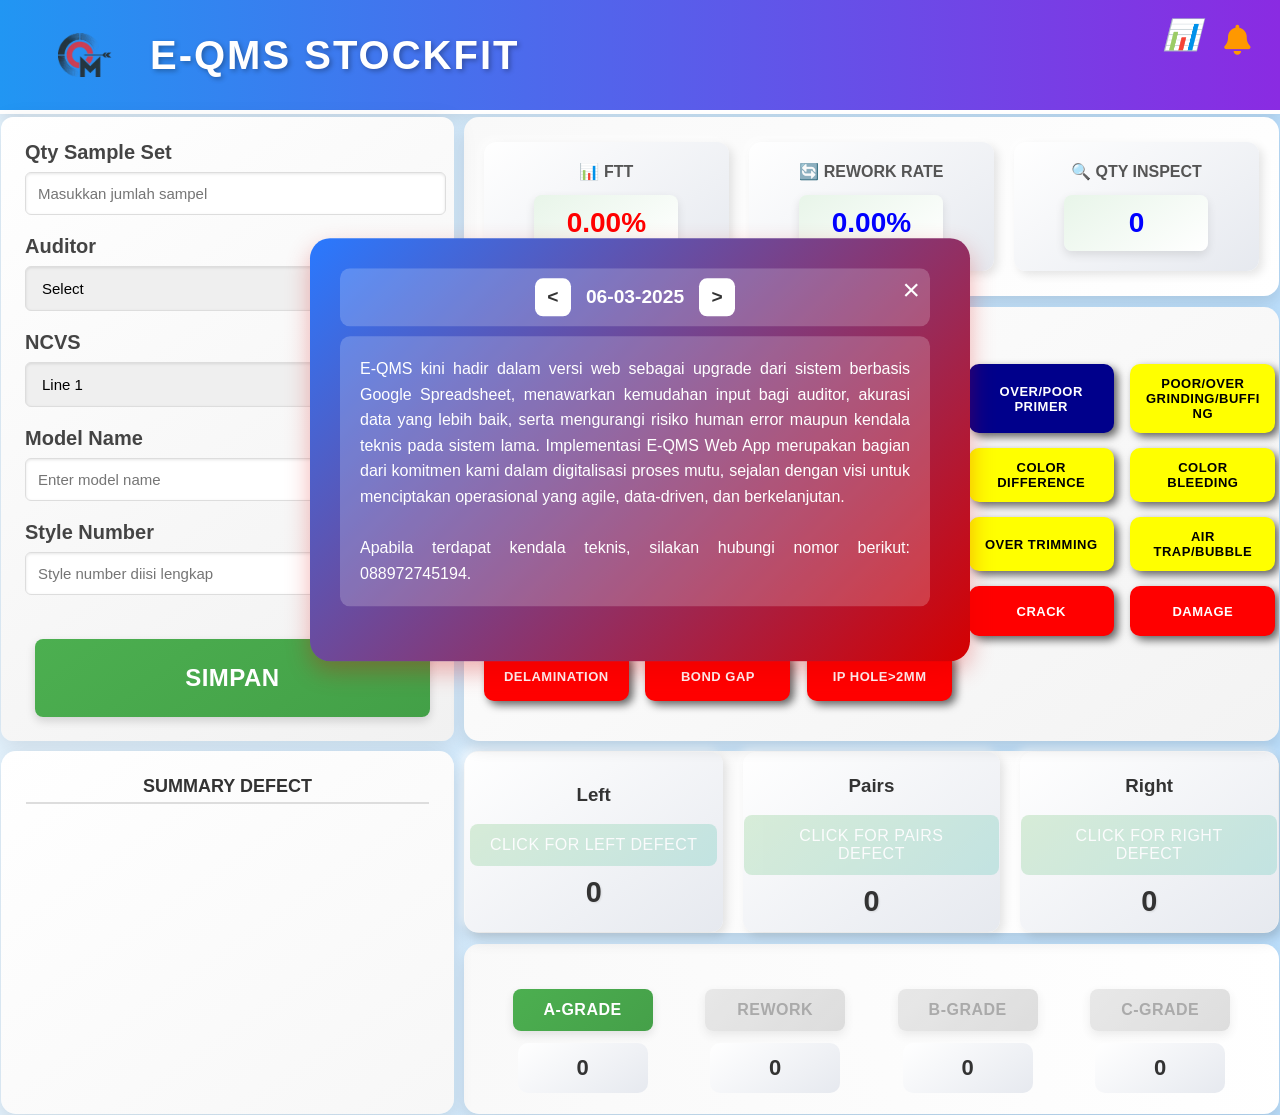
==== commit 53d1e067: "Update index.html" ====
--- a/index.html
+++ b/index.html
@@ -42,7 +42,7 @@
             <label for="auditor">Auditor</label>
             <select id="auditor">
                 <option value="">Select</option>
-                <option value="Amalia Nur Aisyah">Amalia Nur Aisyah</option>
+                <option value="Siti Patimah">Siti Patimah</option>
             </select>
 
             <label for="ncvs">NCVS</label>
--- a/style.css
+++ b/style.css
@@ -63,7 +63,7 @@
     gap: 10px; /* Jaga jarak 10px antar grid items */
     padding: 1px; /* Mengurangi padding dashboard jika terlalu lebar */
     box-sizing: border-box;
-    grid-template-columns: 1fr 3.5fr;
+    grid-template-columns: 1fr 1.8fr;
 
 }
 /* ============================= */
@@ -600,7 +600,7 @@
 .defect-items {
     display: grid;
     grid-template-columns: repeat(auto-fit, minmax(120px, 1fr));
-    gap: 15px;
+    gap: 15px 33px;
 }
 
 .defect-button {
@@ -610,16 +610,15 @@
     border: none;
     border-radius: 10px;
     cursor: pointer;
-    font-size: 14px;
+    font-size: 13px;
     font-weight: bold;
     text-transform: uppercase;
     letter-spacing: 0.5px;
     text-align: center;
     transition: all 0.3s ease; /* Transisi untuk semua properti */
     box-shadow: 0 4px 10px rgba(0, 0, 0, 0.1);
-    min-width: 120px;
+    min-width: 145px;
     min-height: 50px;
-    width: auto;
     overflow: hidden;
     white-space: normal;
     word-wrap: break-word;
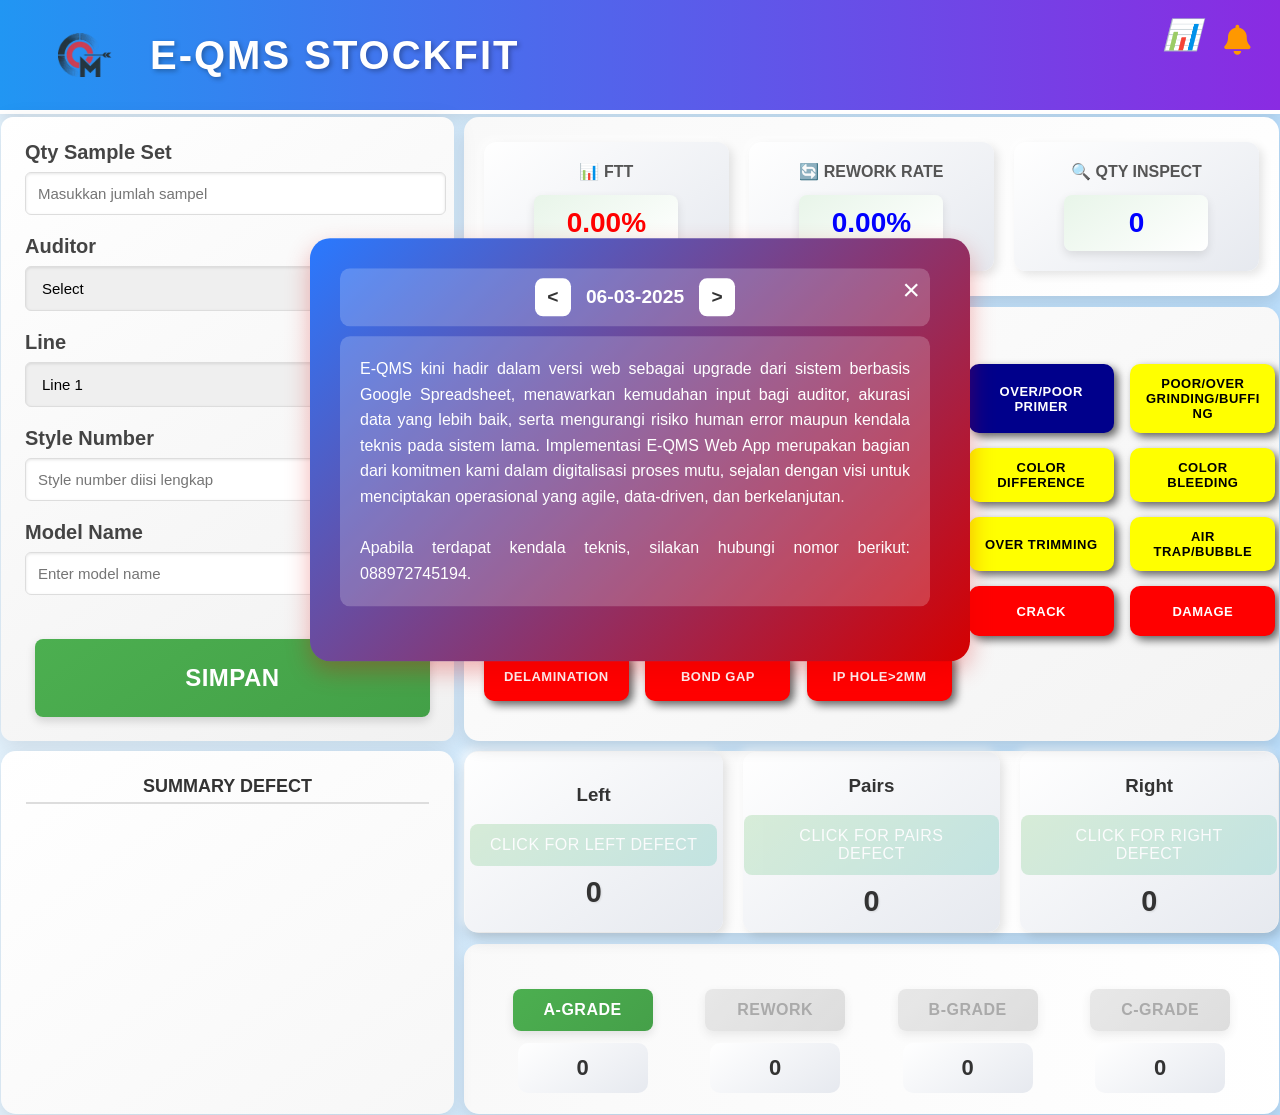
==== commit ab061004: "Update index.html" ====
--- a/index.html
+++ b/index.html
@@ -42,12 +42,13 @@
             <label for="auditor">Auditor</label>
             <select id="auditor">
                 <option value="">Select</option>
+                <option value="Amalia Nur Aisyah">Amalia Nur Aisyah</option>
                 <option value="Siti Patimah">Siti Patimah</option>
             </select>
 
-            <label for="ncvs">NCVS</label>
+            <label for="ncvs">Line</label>
             <select id="ncvs">
-                <option value="Line 1">Line 1</option>
+                 <option value="Line 1">Line 1</option>
                 <option value="Line 2">Line 2</option>
                 <option value="Line 3">Line 3</option>
                 <option value="Line 4">Line 4</option>
@@ -59,11 +60,12 @@
                 <option value="Line 10">Line 10</option>
             </select>
 
-            <label for="model-name">Model Name</label>
-            <input type="text" id="model-name" placeholder="Enter model name">
+<label for="style-number">Style Number</label>
+<input type="text" id="style-number" placeholder="Style number diisi lengkap">
 
-            <label for="style-number">Style Number</label>
-            <input type="text" id="style-number" placeholder="Style number diisi lengkap">
+<label for="model-name">Model Name</label>
+<input type="text" id="model-name" placeholder="Enter model name" readonly>
+
             <!-- Wrapper for Save Button -->
             <div class="button-wrapper">
                 <button class="save-button">SIMPAN</button>
@@ -179,13 +181,12 @@
 <button class="defect-button defect-red" data-defect="DELAMINATION">DELAMINATION</button>
 <button class="defect-button defect-red" data-defect="BOND GAP">BOND GAP</button>
 <button class="defect-button defect-red" data-defect="IP HOLE>2mm">IP HOLE>2mm</button>
-
             </div>
 </div>
 <div id="loading-overlay">
         <div class="spinner"></div>
     </div>
 
-    <script src="script.js"></script>
+    <script src="script.js" type="module"></script>
 </body>
 </html>
